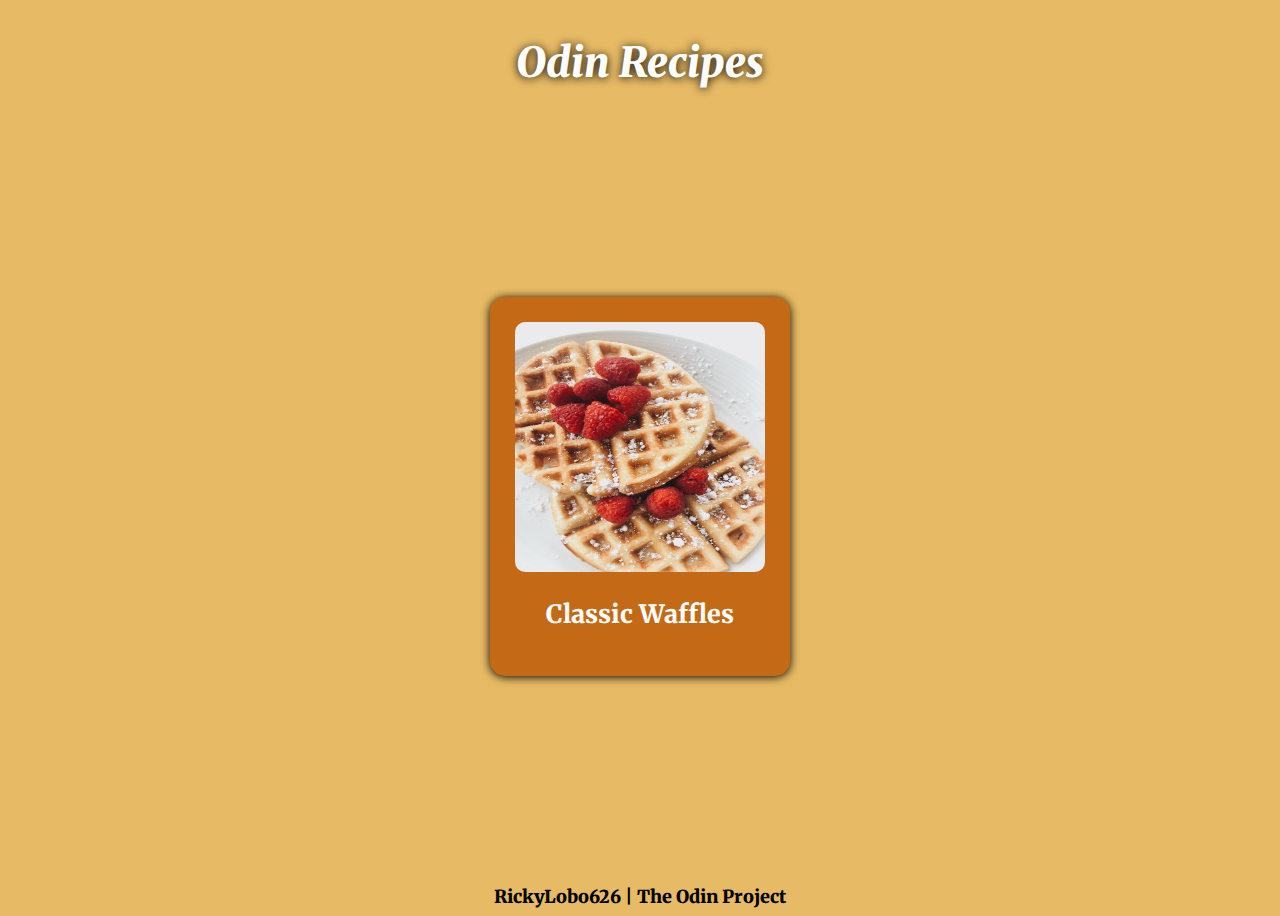
==== index.html @ 337e4d34 "Add html elements and styles to homepage" ====
<!DOCTYPE html>
<html lang="en">
<head>
  <link rel="preconnect" href="https://fonts.googleapis.com">
  <link rel="preconnect" href="https://fonts.gstatic.com" crossorigin>
  <link href="https://fonts.googleapis.com/css2?family=Merriweather:ital,wght@0,300;0,400;0,700;0,900;1,300;1,400;1,700;1,900&display=swap" rel="stylesheet">
  <link rel="stylesheet" href="styles.css">
  <meta charset="UTF-8">
  <meta http-equiv="X-UA-Compatible" content="IE=edge">
  <meta name="viewport" content="width=device-width, initial-scale=1.0">
  <title>Odin Recipes</title>
</head>
<body>
  <header>
    <h1 class="logo">Odin Recipes</h1>
  </header>
  <main>
    <div id="menu">
      <div class="item">
        <a href="./waffles.html"><img src="../images/waffles.jpg"></a>
        <a href="./waffles.html"><h2>Classic Waffles</h2></a>
      </div>
    </div>
  </main>
  <footer>RickyLobo626 | The Odin Project</footer>
</body>
</html>
---- styles.css ----
*, *::before, *::after {
  box-sizing: border-box;
}

:root {
  --orange: #c46a16;
  font-size: 18px;
  font-family: 'Merriweather', serif;
}

body {
  display: flex;
  height: 100vh;
  flex-direction: column;
  justify-content: space-between;
  align-items: center;
  background-color: #e7ba65;
}

.logo {
  font-weight: 900;
  font-size: 2.3rem;
  font-style: italic;
  margin-bottom: 0;
  color: white;
  text-shadow: 0 1px 10px black;
}

main {
  display: flex;
  flex-direction: column;
  justify-content: space-around;
  align-items: center;
}

.item {
  background-color: var(--orange);
  display: flex;
  flex-direction: column;
  align-items: center;
  padding: 25px;
  border-radius: 15px;
  box-shadow: 0 1px 10px black;
}

.item:hover {
  transform: scale(1.05);
}

.item img {
  width: 250px;
  height: 250px;
  border-radius: 10px;
}

.item h2{
  font-size: 1.4rem;
  font-weight: 800;
  color: white;
}

.item a, .item a:visited {
  text-decoration: none;
}

.item a:hover {
  text-decoration: underline;
  color: white;
}

footer {
  font-weight: 900;
}
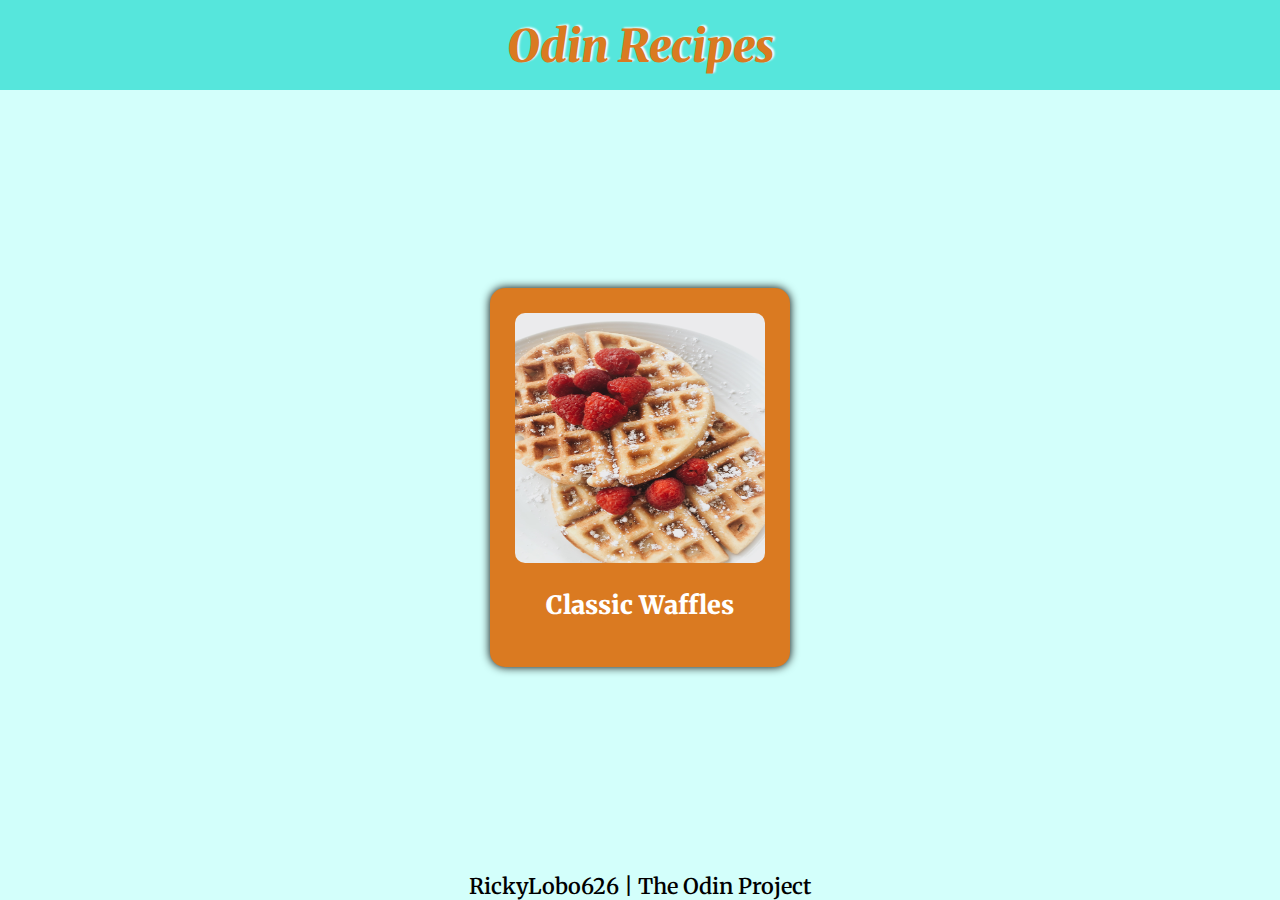
==== commit 02d10787: "Add recipe page and add more styles" ====
--- a/index.html
+++ b/index.html
@@ -12,13 +12,13 @@
 </head>
 <body>
   <header>
-    <h1 class="logo">Odin Recipes</h1>
+    <a href="./index.html"><h1 class="logo">Odin Recipes</h1></a>
   </header>
-  <main>
+  <main class="home-main">
     <div id="menu">
       <div class="item">
-        <a href="./waffles.html"><img src="../images/waffles.jpg"></a>
-        <a href="./waffles.html"><h2>Classic Waffles</h2></a>
+        <a href="../waffles.html"><img src="../images/waffles.jpg" alt="Some waffles"></a>
+        <a href="../waffles.html"><h2>Classic Waffles</h2></a>
       </div>
     </div>
   </main>
--- a/styles.css
+++ b/styles.css
@@ -3,34 +3,48 @@
 }
 
 :root {
-  --orange: #c46a16;
+  --orange: #da7a21;
+  --blue: #d3fffb;
+  --blue2: #56e6dc;
   font-size: 18px;
+  font-weight: 500;
   font-family: 'Merriweather', serif;
 }
 
 body {
+  position: relative;
   display: flex;
-  height: 100vh;
+  margin: 0;
+  width: 100vw;
+  min-height: 100vh;
   flex-direction: column;
-  justify-content: space-between;
   align-items: center;
-  background-color: #e7ba65;
+  background-color: var(--blue);
+}
+
+header {
+  background-color: var(--blue2);
+  text-align: center;
+  width: 100%;
+  height: 5rem;
+  margin-bottom: 5rem;
+}
+
+.home-main {
+  margin: 6rem 0 10rem 0;
+}
+ 
+.recipe-main {
+  margin-bottom: 10rem;
 }
 
 .logo {
+  font-size: 2.5rem;
   font-weight: 900;
-  font-size: 2.3rem;
   font-style: italic;
-  margin-bottom: 0;
-  color: white;
-  text-shadow: 0 1px 10px black;
-}
-
-main {
-  display: flex;
-  flex-direction: column;
-  justify-content: space-around;
-  align-items: center;
+  color: var(--orange);
+  text-shadow: 2px -1px 2px white;
+  margin: 1rem 0 1rem 0;
 }
 
 .item {
@@ -40,7 +54,7 @@
   align-items: center;
   padding: 25px;
   border-radius: 15px;
-  box-shadow: 0 1px 10px black;
+  box-shadow: 0 0 10px black;
 }
 
 .item:hover {
@@ -55,11 +69,11 @@
 
 .item h2{
   font-size: 1.4rem;
-  font-weight: 800;
+  font-weight: 900;
   color: white;
 }
 
-.item a, .item a:visited {
+.item a, .item a:visited, header a {
   text-decoration: none;
 }
 
@@ -68,6 +82,60 @@
   color: white;
 }
 
+.recipe-head {
+  text-align: center;
+  margin-bottom: 2rem;
+}
+
+.recipe-head h2 {
+  color: black;
+  font-size: 1.7rem;
+  font-weight: 900;
+  margin-top: 0;
+  margin-bottom: 2rem;
+}
+
+.recipe-head img{
+  width: 350px;
+  height: 350px;
+  border-radius: 10px;
+  box-shadow: 0 0 15px black;
+  margin-bottom: 1rem;
+}
+
+.description, li  {
+  font-size: 1.1rem;
+}
+
+.div-ingredients , .div-steps {
+  color: rgb(255, 250, 250);
+  width: 600px;
+  background-color: var(--orange);
+  margin-top: 1.5rem;
+  border-radius: 10px;
+  padding: 1px 15px 10px 15px;
+  box-shadow: 0 0 10px black;
+}
+
+.div-ingredients {
+  margin-top: 3.5rem;
+}
+
+.div-ingredients h3, .div-steps h3 {
+  font-size: 1.4rem;
+  text-align: center;
+  margin: 20px 10px 40px 10px;
+}
+
+li {
+  margin-bottom: 25px;
+  width: 95%;
+}
+
 footer {
-  font-weight: 900;
-}+  position: absolute;
+  bottom: 0;
+  text-align: center;
+  font-size: 1.2rem;
+  font-weight: 600;
+}
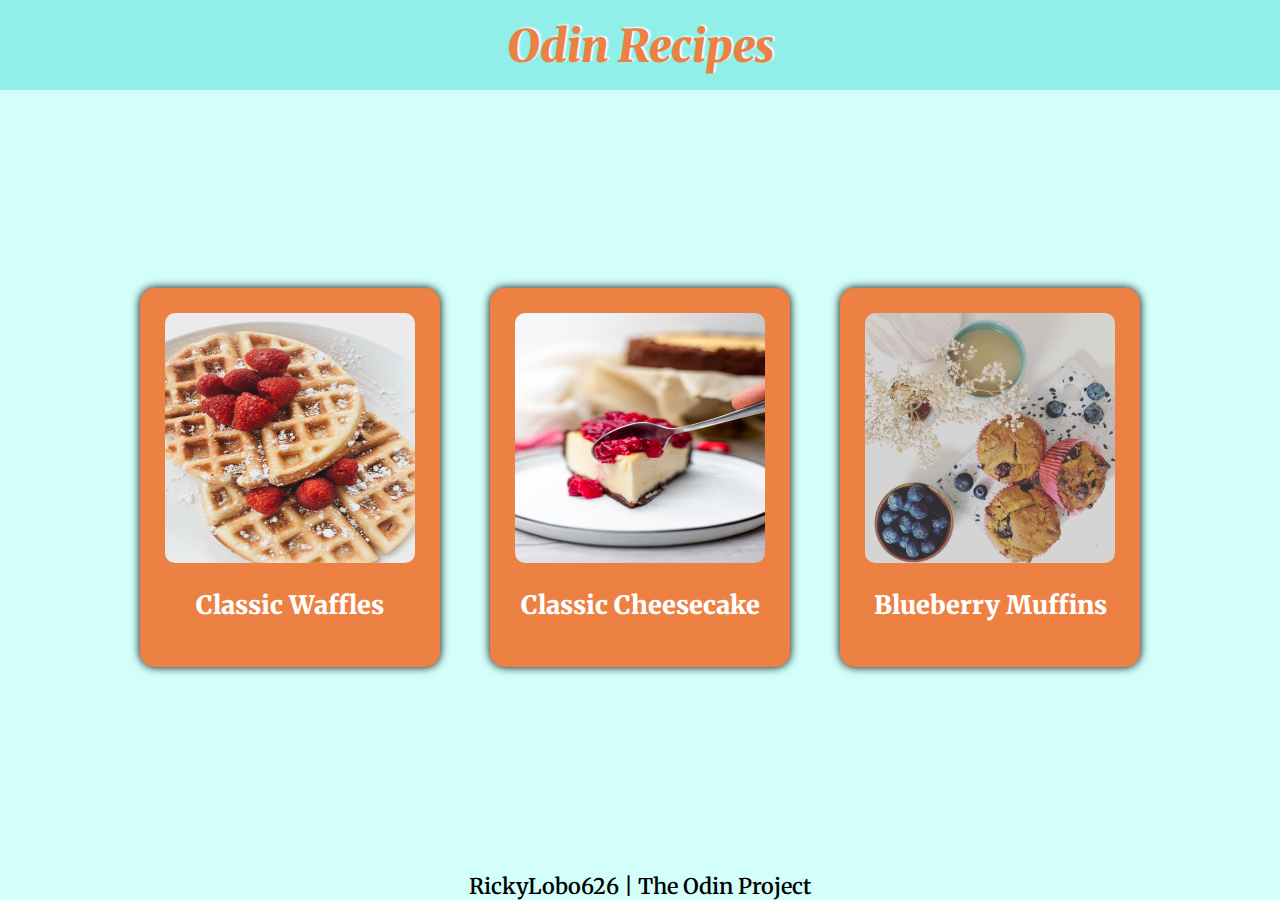
==== commit 50b209d8: "Add new recipes to the page" ====
--- a/index.html
+++ b/index.html
@@ -17,8 +17,16 @@
   <main class="home-main">
     <div id="menu">
       <div class="item">
-        <a href="../waffles.html"><img src="../images/waffles.jpg" alt="Some waffles"></a>
+        <a href="../waffles.html"><img src="../images/waffles.jpg" alt="Some Waffles"></a>
         <a href="../waffles.html"><h2>Classic Waffles</h2></a>
+      </div>
+      <div class="item">
+        <a href="../cheesecake.html"><img src="../images/cheesecake.jpg" alt="A Cheesecake"></a>
+        <a href="../cheesecake.html"><h2>Classic Cheesecake</h2></a>
+      </div>
+      <div class="item">
+        <a href="../muffins.html"><img src="../images/muffins.jpg" alt="Some Muffins"></a>
+        <a href="../muffins.html"><h2>Blueberry Muffins</h2></a>
       </div>
     </div>
   </main>
--- a/styles.css
+++ b/styles.css
@@ -3,9 +3,9 @@
 }
 
 :root {
-  --orange: #da7a21;
+  --orange: #ec8143;
   --blue: #d3fffb;
-  --blue2: #56e6dc;
+  --blue2: #92eee8;
   font-size: 18px;
   font-weight: 500;
   font-family: 'Merriweather', serif;
@@ -47,6 +47,12 @@
   margin: 1rem 0 1rem 0;
 }
 
+#menu  {
+  display: flex;
+  flex-direction: row;
+  gap: 50px;
+}
+
 .item {
   background-color: var(--orange);
   display: flex;
@@ -59,6 +65,7 @@
 
 .item:hover {
   transform: scale(1.05);
+  box-shadow: 0 3px 10px black;
 }
 
 .item img {
@@ -84,7 +91,7 @@
 
 .recipe-head {
   text-align: center;
-  margin-bottom: 2rem;
+  margin-bottom: 7rem;
 }
 
 .recipe-head h2 {
@@ -92,7 +99,7 @@
   font-size: 1.7rem;
   font-weight: 900;
   margin-top: 0;
-  margin-bottom: 2rem;
+  margin-bottom: 3rem;
 }
 
 .recipe-head img{
@@ -100,25 +107,34 @@
   height: 350px;
   border-radius: 10px;
   box-shadow: 0 0 15px black;
-  margin-bottom: 1rem;
+  margin-bottom: 2rem;
 }
 
 .description, li  {
   font-size: 1.1rem;
+  max-width: 900px;
+  margin: 0 2rem;
 }
 
 .div-ingredients , .div-steps {
   color: rgb(255, 250, 250);
-  width: 600px;
+  max-width: 900px;
+  margin: 0 3rem;
   background-color: var(--orange);
-  margin-top: 1.5rem;
+  margin-top: 2rem;
   border-radius: 10px;
-  padding: 1px 15px 10px 15px;
+  padding: 1px 15px 30px 15px;
   box-shadow: 0 0 10px black;
 }
 
 .div-ingredients {
   margin-top: 3.5rem;
+}
+
+.div-ingredients p {
+  font-weight: 600;
+  font-size: 1.2rem;
+  margin: 3rem 2rem 1.5rem 2rem;
 }
 
 .div-ingredients h3, .div-steps h3 {
@@ -128,8 +144,9 @@
 }
 
 li {
+  font-weight: 600;
   margin-bottom: 25px;
-  width: 95%;
+  max-width: 90%;
 }
 
 footer {
